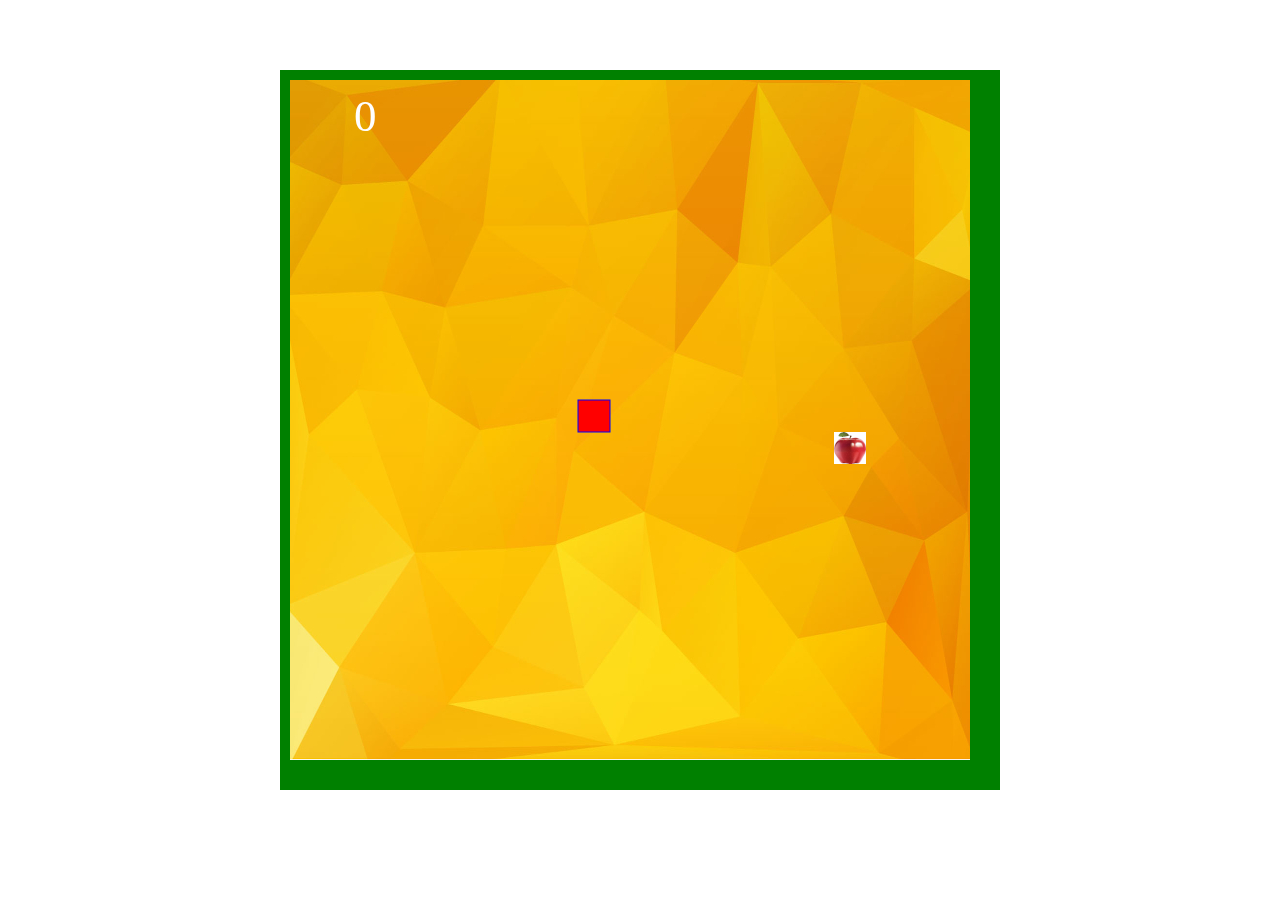
==== Main.html @ 7ba0dd74 "First commit" ====
<html>

<head>
  <title>Snake Xenzia</title>
  <style>
    .back {
      background-color: green;
      width: 700px;
      height: 700px;
      padding: 10px;
      margin: 70px auto;
    }
  </style>
</head>
<div class="back">
  <canvas id="snake" width="680px" height="680px"></canvas>
</div>
<script src="JavaScript.js"></script>

</html>
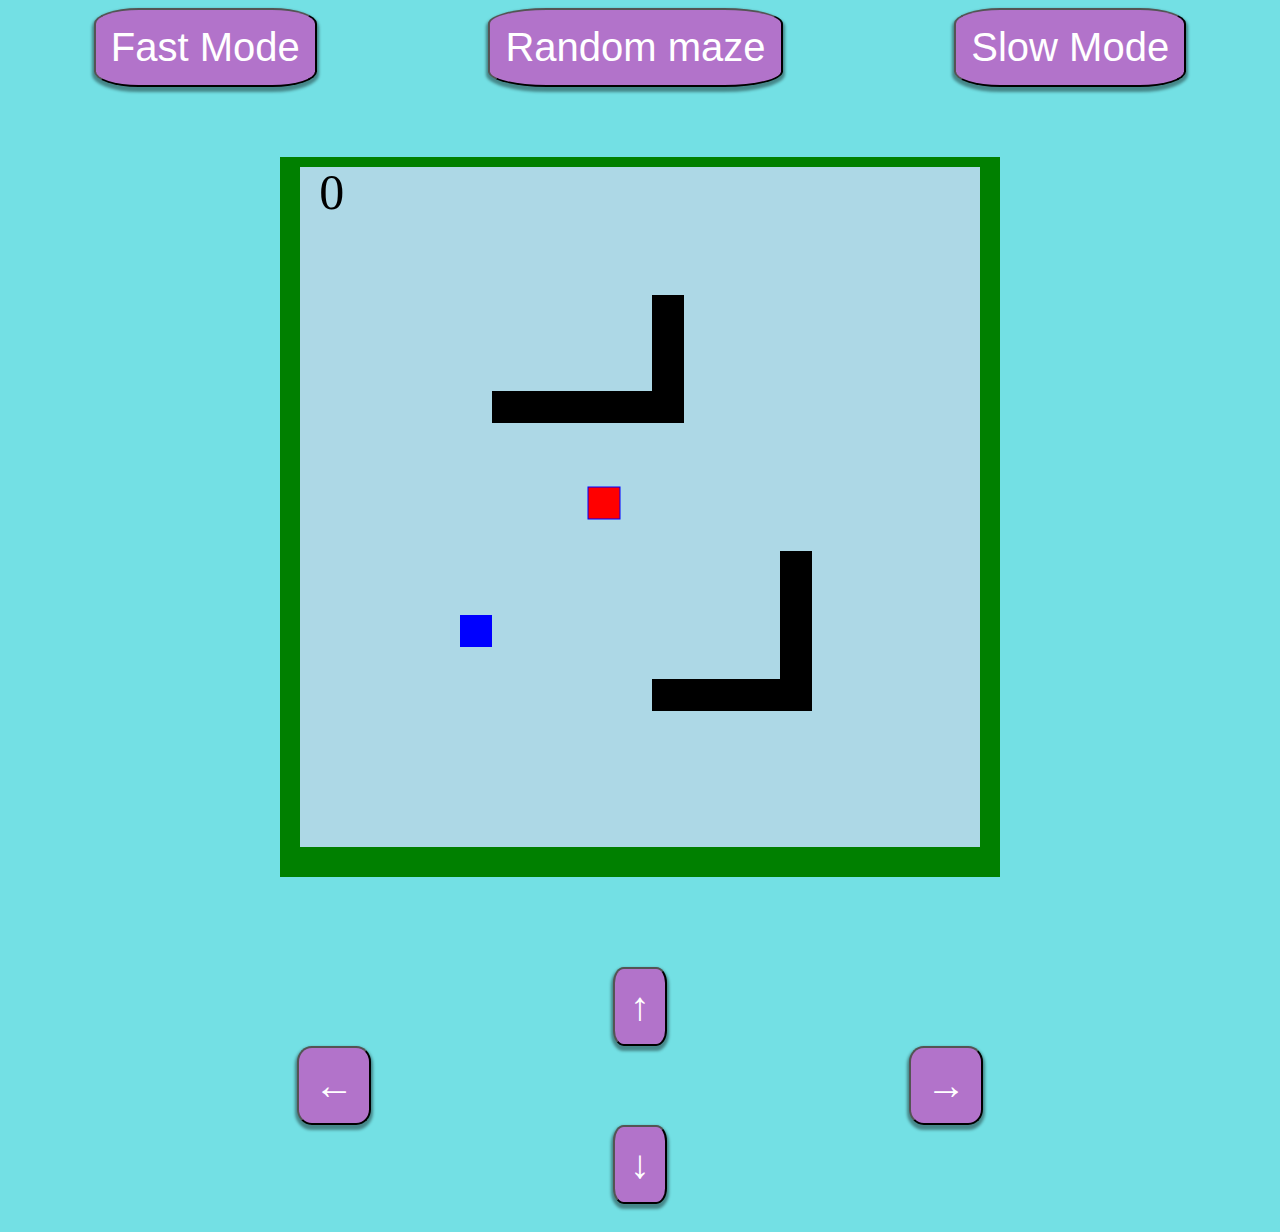
==== commit 29d7d20d: "Added touch Move" ====
--- a/Main.html
+++ b/Main.html
@@ -1,20 +1,23 @@
-<html>
-
-<head>
-  <title>Snake Xenzia</title>
-  <style>
-    .back {
-      background-color: green;
-      width: 700px;
-      height: 700px;
-      padding: 10px;
-      margin: 70px auto;
-    }
-  </style>
-</head>
-<div class="back">
-  <canvas id="snake" width="680px" height="680px"></canvas>
-</div>
-<script src="JavaScript.js"></script>
-
+<html>
+
+<head>
+  <title>Snake Xenzia</title>
+  <link rel="stylesheet" href="main.css">
+</head>
+<div class="speedcontrol">
+  <button class="speedup" onclick="speedup()">Fast Mode</button>
+  <button class="random" onclick="random()">Random maze</button>
+  <button class="speeddown" onclick="speeddown()">Slow Mode</button>
+</div>
+<div class="back">
+  <canvas id="snake" width="680px" height="680px"></canvas>
+</div>
+<div class="Control">
+  <div class="top-btn"><button class="top" onclick="turntop()">&uarr;</button></div>
+  <div class="middle-btn"><button class="left" onclick="turnleft()">&larr;</button>
+    <button class="right" onclick="turnright()">&rarr;</button></div>
+  <div class="bottom-btn"><button class="down" onclick="turndown()">&darr;</button></div>
+</div>
+<script src="JavaScript.js"></script>
+
 </html>--- a/main.css
+++ b/main.css
@@ -0,0 +1,41 @@
+html
+{
+    background-color: rgb(115, 224, 228);
+}
+.back {
+    background-color: green;
+    width: 700px;
+    height: 700px;
+    padding: 10px;
+    margin: 70px auto;
+    text-align:center;
+  }
+ 
+  .speedcontrol
+{
+    display:flex;
+    justify-content:space-around;
+}
+  .Control
+  {
+      text-align:center;
+      padding:20px;
+      font-weight:700;
+  }
+
+  .top-btn,.middle-btn,.bottom-btn
+  {
+      display:flex;
+      justify-content: space-around;
+  }
+
+  button
+  {
+      padding:15px;
+      border-radius: 20%;
+      background-color: rgb(178, 115, 202);
+      font-size:40px;
+      color:white;
+      font-weight:500;
+      box-shadow: 0 3px 3px 2px rgba(0,0,0,0.4);
+  }